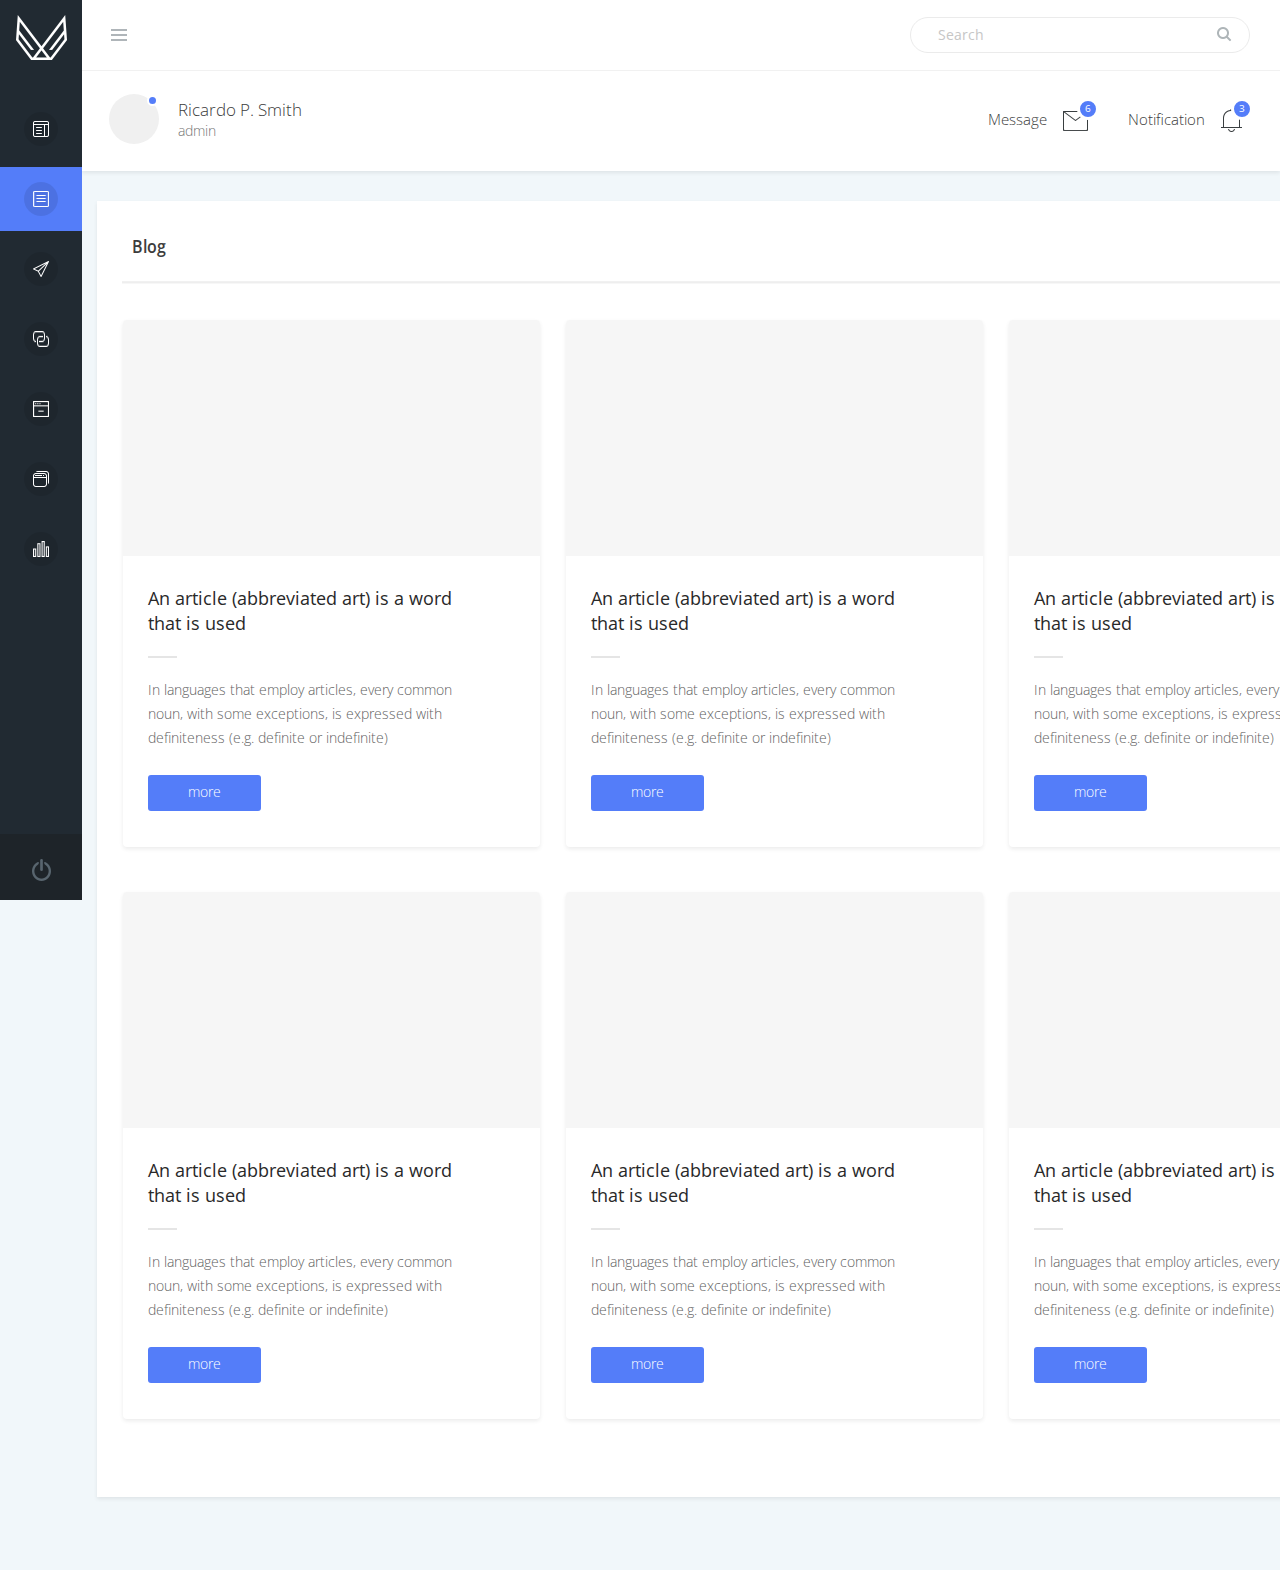
==== Blog-2/index.html @ 5e5a067c "Fit sidebar height to window" ====
<!DOCTYPE html>
  <head>
    <title>Blog</title>
    <meta charset = "UTF-8">
    <meta name="viewport" content="width=device-width, initial-scale=1.0">
    <link rel='stylesheet' href='https://fonts.googleapis.com/css?family=Open Sans'>
    <link rel='stylesheet' href='style.css'/>
    <script src="https://ajax.googleapis.com/ajax/libs/jquery/3.3.1/jquery.min.js"></script>
    <script src="script.js"></script>
  </head>
  <body>

    <!-- Header -->
    <header>
      <!-- Toggle button -->
      <button id="toggle">
        <div class="line"></div>
        <div class="line"></div>
        <div class="line"></div>
      </button>

      <!-- Search form -->
      <form id="search">
        <input type="text" placeholder="Search">
        <button>
          <img src="images/header/search.png" alt="search icon">
        </button>
      </form>
      
      <div class="divider"></div>

      <!-- Profile -->
      <div class="profile">
        <div class="avatar">
          <div class="online"></div>
        </div>
        <p class="name">
          Ricardo P. Smith
          <span class="admin">admin</span>
        </p>
      </div>

      <!-- Notifications -->
      <!-- Message -->
      <div class="notifications">
        <a href="#" class="message">
          Message
          <img src="images/header/mail.png" alt="mail icon">
          <div class="online">
            <span>6</span>
          </div>
        </a>

        <!-- Notification -->
        <a href="#" class="notification">
          Notification
          <img src="images/header/notification.png" alt="notification icon">
          <div class="online">
            <span>3</span>
          </div>
        </a>
      </div>
    </header>

    <!-- Sidebar -->
    <aside class="small">
      <img class="logo" src="images/sidebar/logo.png">
      <h1 class="title">Foxy</h1>

      <!-- Navigation -->
      <nav>
        <a href="#">
          <div class="circle">
            <img src="images/sidebar/layouts.png" alt="icon">
          </div>
          <span class="name">Layouts</span>
          <span class="plus">+</span>
          <span class="minus">-</span>
        </a>
        <a href="#" class="active">
          <div class="circle">
            <img src="images/sidebar/pages.png" alt="icon">
          </div>
          <span class="name">Pages</span>
          <span class="plus">+</span>
          <span class="minus">-</span>          
        </a>
        <a href="#">
          <div class="circle">
            <img src="images/sidebar/apps.png" alt="icon">
          </div>
          <span class="name">Apps</span>
          <span class="plus">+</span>
          <span class="minus">-</span>
        </a>
        <a href="#">
          <div class="circle">
            <img src="images/sidebar/widgets.png" alt="icon">
          </div>
          <span class="name">Widgets</span>
          <span class="plus">+</span>
          <span class="minus">-</span>
        </a>
        <a href="#">
          <div class="circle">
            <img src="images/sidebar/forms.png" alt="icon">
          </div>
          <span class="name">Forms</span>
          <span class="plus">+</span>
          <span class="minus">-</span>
        </a>
        <a href="#">
          <div class="circle">
            <img src="images/sidebar/tables.png" alt="icon">
          </div>
          <span class="name">Tables</span>
          <span class="plus">+</span>
          <span class="minus">-</span>
        </a>
        <a href="#">
          <div class="circle">
            <img src="images/sidebar/charts.png" alt="icon">
          </div>
          <span class="name">Charts</span>
          <span class="plus">+</span>
          <span class="minus">-</span>
        </a>
        <!-- Logout -->
        <a href="#" class="logout">
          <img src="images/sidebar/logout.png" alt="icon">
          <span>Logout</span>
        </a>
        
        <!-- 2nd column -->
        <div class="col2">
          <a href="#">Errors<div class="dot"></div></a>
          <a href="#" class="active">Gallery<div class="dot"></div></a>
          <a href="#">FAQ</a>
          <a href="#">Search</a>
          <a href="#">Forgot Password<div class="dot"></div></a>
          <a href="#">Login<div class="dot"></div></a>
          <a href="#">Registration</a>
          <a href="#">User List</a>
          <a href="#">E-mail</a>
          <a href="#">Blank Page</a>
        </div>
      </nav>
    </aside>
    
    <!-- Main -->
    <main>
      <section class="blog">
        <h2 class="title">Blog</h1>
        <div class="articles"></div>
      </section>
    </main>
    
  </body>
</html>
---- Blog-2/style.css ----
* {
  box-sizing: border-box;
}

body {
  margin: 0px;
  padding: 0px 0px 0px 82px;
  background-color: #F1F7FA;
  width: 100%;
}

a:link, a:visited {
  text-decoration: none;
}

a:active {
  outline: none;
}

button {
  border: none;
  background-color: transparent;
  cursor: pointer;
  overflow: hidden;
}

header {
  background-color: #ffffff;
  box-shadow: 0px 2px 4px 0px rgba(0, 0, 0, 0.08);
  width: 100%;
  height: 171px;
  overflow: hidden;
  clear: both;
}

header #toggle {
  padding: 5px;
  float: left;
  margin: 24px;
}

header #toggle .line {
  width: 16px;
  height: 2px;
  margin-bottom: 3px;
  background-color: #afb5b9;
}

header #toggle .line:nth-of-type(3) {
  margin-bottom: 0px;
}

header #search {
  border-style: solid;
  border-width: 1px;
  border-color: #ebebeb;
  border-radius: 25px;
  width: 340px;
  height: 36px;
  background-color: rgba(236, 239, 241, 0);
  position: relative;
  float: right;
  margin: 17px 30px;
}

header #search input {
  color: #c6c6c6;
  font-family: "Open Sans";
  font-size: 14px;
  font-weight: 400;
  text-align: left;
  border: none;
  height: 30px;
  width: 260px;
  position: absolute;
  top: 2px;
  left: 25px;
  padding-bottom: 3px;
}

header #search ::placeholder {
  color: #c6c6c6;
  opacity: 1;
}

header #search button {
  margin: 0px;
  padding: 0px;
  background-color: transparent;
  border: none;
  width: 30px;
  height: 30px;
  padding: 7px;
  overflow: hidden;
  cursor: pointer;
  position: absolute;
  top: 2px;
  right: 10px;
}

header .divider {
  height: 1px;
  width: 100%;
  clear: both;
  background-color: #f1f1f1;
}

header .profile {
  display: inline-block;
  margin: 18px 0px 0px 22px;
  padding: 5px;
}

header .profile .avatar {
  display: inline-block;
  border-radius: 50%;
  background-color: #f0f0f0;
  width: 50px;
  height: 50px;
  position: relative;
  vertical-align: top;
}

header .profile .online {
  display: inline-block;
  border-radius: 50%;
  border-style: solid;
  border-color: #ffffff;
  background-color: #547df9;
  width: 11px;
  height: 11px;
  border-width: 2px;
  position: absolute;
  top: 1px;
  right: 1px;
}

header .profile .name, header .profile .admin {
  text-align: left;
  font-family: "Open Sans";
  font-weight: 300;
  margin: 0px;
  padding: 0px;
}

header .profile .name {
  display: inline-block;
  color: #3c3c3c;
  font-size: 17px;
  margin: 4px 0px 0px 15px;
}

header .profile .admin {
  display: block;
  color: #757575;
  font-size: 14px;
}

header .notifications {
  float: right;
  margin: 38px 2px 0px 0px;
}

header .notifications .message, header .notifications .notification {
  display: inline-block;
  font-family: "Open Sans";
  color: #3c3c3c;
  font-size: 15px;
  font-weight: 300;
  text-align: left;
  margin: 0px 36px 0px 0px;
  position: relative;
}

header .notifications .message img, header .notifications .notification img {
  vertical-align: middle;
  margin: 0px 0px 0px 12px;
}

header .notifications .message .online, header .notifications .notification .online {
  display: inline-block;
  border-radius: 50%;
  border-style: solid;
  border-color: #ffffff;
  background-color: #547df9;
  width: 22px;
  height: 22px;
  border-width: 3px;
  position: absolute;
  top: -11px;
  right: -11px;
  text-align: center;
}

header .notifications .message span, header .notifications .notification span {
  font-family: "Open Sans";
  color: white;
  font-size: 10px;
  font-weight: 400;
  text-align: center;
  vertical-align: top;
}

main {
  display: inline-block;
  width: 100%;
  margin: 0px;
  padding: 15px 0px 50px;
  text-align: center;
  max-height: 1850px;
  overflow: hidden;
}

main .blog {
  display: inline-block;
  background-color: white;
  box-shadow: 0px 2px 4px 0px rgba(0, 0, 0, 0.08);
  width: 1355px;
  height: 1296px;
  padding: 25px;
  margin: 15px;
  overflow: hidden;
}

main .blog .title {
  font-family: "Open Sans";
  color: #3c3c3c;
  font-size: 16px;
  font-weight: 600;
  text-align: left;
  transform: scaleY(1.1279);
  padding: 10px 10px 20px;
  margin: 0px;
  border-bottom: 2px solid #eeeeee;
}

main .blog .articles {
  width: 100%;
  display: grid;
  grid-template-columns: repeat(auto-fill, minmax(417px, 1fr));
  grid-template-rows: repeat(auto-fit, 1fr);
  grid-gap: 45px 25px;
  justify-items: center;
  padding: 40px 0px;
}

main .blog .articles .box {
  border-radius: 4px;
  background-color: white;
  box-shadow: 0px 2px 4px 0px rgba(0, 0, 0, 0.08);
  width: 417px;
  height: 527px;
  padding: 0px;
  margin: 0px;
  text-align: left;
  overflow: hidden;
  max-width: 100%;
}

main .blog .articles .box .background {
  width: 100%;
  height: 236px;
  background-color: #f6f6f6;
}

main .blog .articles .box .content {
  width: 100%;
  background-color: white;
  padding: 30px 70px 30px 25px;
}

main .blog .articles .box .content .box-title {
  font-family: "Open Sans";
  color: #292929;
  font-size: 18px;
  font-weight: 400;
  line-height: 25px;
  text-align: left;
  padding: 0px;
  margin: 0px 0px 20px;
}

main .blog .articles .box .content .line {
  background-color: #e5e5e5;
  width: 29px;
  height: 2px;
  margin: 0px 0px 20px;
}

main .blog .articles .box .content .text {
  font-family: "Open Sans";
  color: #626262;
  font-size: 14px;
  font-weight: 300;
  line-height: 24px;
  text-align: left;
  padding: 0px;
  margin: 0px 0px 25px;
}

main .blog .articles .box .content .more {
  display: inline-block;
  border-radius: 3px;
  background-color: #547df9;
  color: white;
  width: 113px;
  height: 36px;
  font-family: "Open Sans";
  font-size: 14px;
  font-weight: 300;
  line-height: 24px;
  text-align: center;
  margin: 0px;
  padding: 5px 0px;
}

aside {
  width: 250px;
  height: 100%;
  position: fixed;
  top: 0;
  left: 0;
  background-color: #212a32;
  padding: 15px 10px;
}

aside.shadow {
  background: linear-gradient(90deg, transparent 87%, rgba(0, 0, 0, 0.01) 88%, rgba(0, 0, 0, 0.3) 100%);
  background-color: #212a32;
}

aside .logo {
  display: inline-block;
  margin: 0px 0px 0px 6px;
}

aside .title {
  display: inline-block;
  font-family: 'Montserrat', sans-serif;
  color: white;
  font-size: 22px;
  font-weight: 700;
  line-height: 20px;
  letter-spacing: 1px;
  text-align: left;
  vertical-align: top;
  margin: 15px 0px 0px 15px;
}

aside nav {
  margin-top: 30px;
}

aside nav > a {
  display: inline-block;
  height: 64px;
  width: 100%;
  margin: 3px 0px;
  border-radius: 5px;
  clear: both;
}

aside nav > a:hover {
  background-color: rgba(0, 0, 0, 0.09);
}

aside nav > a.active {
  background-color: #2a3845;
}

aside nav > a.current {
  box-shadow: 0px 0px 15px 5px rgba(0, 0, 0, 0.15);
}

aside nav > a.current .plus {
  display: none;
}

aside nav > a.current .minus {
  display: inline-block;
}

aside nav > a .circle {
  display: inline-block;
  border-radius: 50%;
  background-color: rgba(0, 0, 0, 0.09);
  width: 34px;
  height: 34px;
  margin: 15px 0px 0px 14px;
  overflow: hidden;
}

aside nav > a .circle img {
  width: 16px;
  height: 16px;
  margin: 9px;
}

aside nav > a .name {
  display: inline-block;
  font-family: "Open Sans";
  color: white;
  font-size: 14px;
  font-weight: 500;
  line-height: 20px;
  text-align: left;
  vertical-align: top;
  margin: 21px 0px 0px 15px;
}

aside nav > a .plus, aside nav > a .minus {
  display: inline-block;
  width: 15px;
  float: right;
  color: white;
  font-weight: 600;
  font-size: 18px;
  margin: 20px 25px 0px;
  text-align: center;
}

aside nav > a .minus {
  display: none;
  font-size: 30px;
  margin-top: 10px;
}

aside nav > a.logout {
  display: inline-block;
  width: 100%;
  height: 66px;
  margin: 0px;
  border-radius: 0;
  background-color: #1e2429;
  position: absolute;
  bottom: 0;
  left: 0;
}

aside nav > a.logout.shadow {
  background: linear-gradient(90deg, transparent 87%, rgba(0, 0, 0, 0.01) 88%, rgba(0, 0, 0, 0.3) 100%);
  background-color: #1e2429;
}

aside nav > a.logout img {
  margin: 25px 0px 0px 25px;
  vertical-align: bottom;
}

aside nav > a.logout span {
  display: inline-block;
  font-family: "Open Sans";
  color: #4f5a62;
  font-size: 14px;
  font-weight: 400;
  line-height: 20px;
  text-align: left;
  margin-left: 10px;
}

aside nav .col2 {
  display: none;
  width: 261px;
  height: 100%;
  padding: 50px 20px;
  background-color: #2a3845;
  position: fixed;
  top: 0;
  left: 230px;
  z-index: 1;
}

aside nav .col2.visible {
  display: block;
}

aside nav .col2 > a {
  display: inline-block;
  width: 221px;
  height: 36px;
  margin: 4px 0px;
  padding: 8px 10px;
  font-family: "Open Sans";
  color: white;
  font-size: 14px;
  font-weight: 400;
  border-radius: 5px;
  text-align: left;
  position: relative;
}

aside nav .col2 > a:hover {
  background-color: rgba(0, 0, 0, 0.09);
}

aside nav .col2 > a.active {
  background-color: #496fdf;
}

aside nav .col2 > a .dot {
  border-radius: 50%;
  background-color: #ffffff;
  width: 6px;
  height: 6px;
  position: absolute;
  top: 14px;
  right: 10px;
}

aside.small {
  width: 82px;
  padding: 0px;
  text-align: center;
}

aside.small a {
  border-radius: 0;
}

aside.small a.active {
  background-color: #547df9;
  box-shadow: none;
}

aside.small .title, aside.small nav span, aside.small .logout span {
  display: none;
}

aside.small .logo, aside.small nav .circle {
  margin: 15px 0px 0px;
}

aside.small .logout img {
  margin: 25px 0px 0px;
}
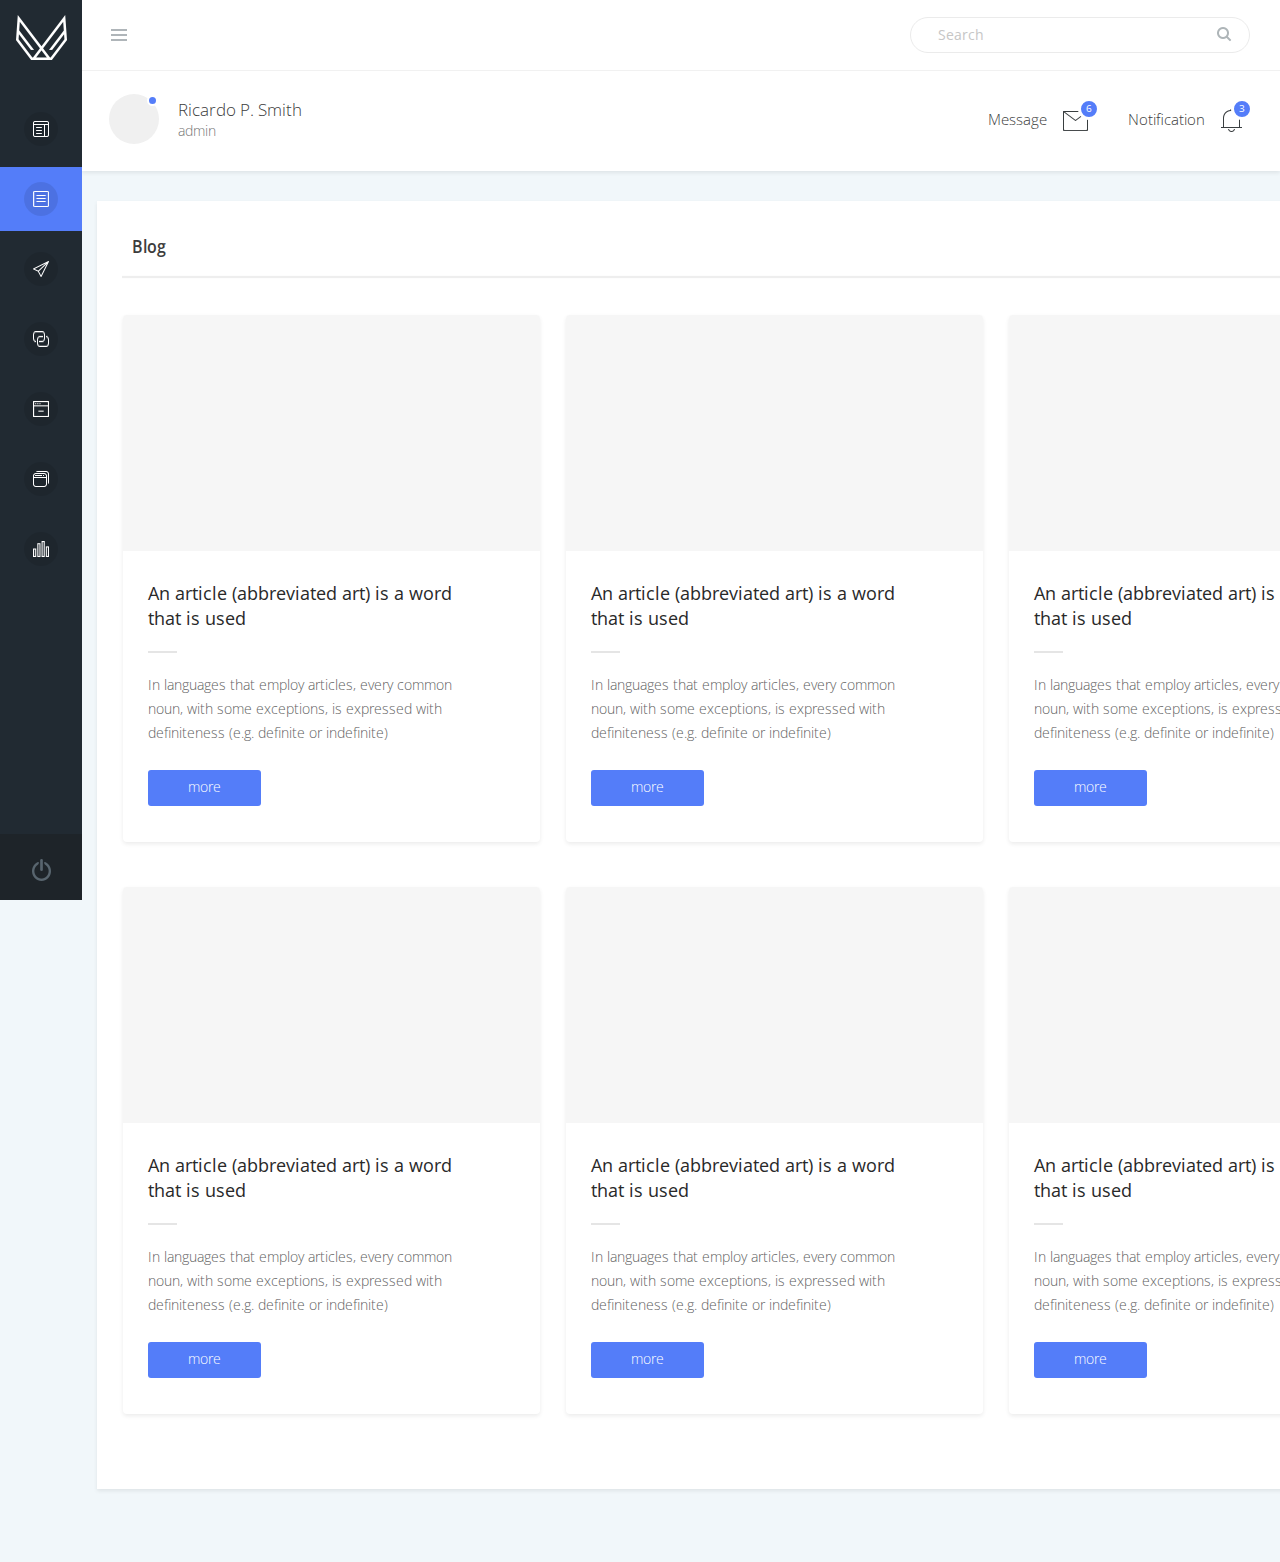
==== commit eb4cfb93: "Flexible size on notifications and blog container" ====
--- a/Blog-2/index.html
+++ b/Blog-2/index.html
@@ -46,18 +46,14 @@
         <a href="#" class="message">
           Message
           <img src="images/header/mail.png" alt="mail icon">
-          <div class="online">
-            <span>6</span>
-          </div>
+          <span>6</span>
         </a>
 
         <!-- Notification -->
         <a href="#" class="notification">
           Notification
           <img src="images/header/notification.png" alt="notification icon">
-          <div class="online">
-            <span>3</span>
-          </div>
+          <span>3</span>
         </a>
       </div>
     </header>
--- a/Blog-2/style.css
+++ b/Blog-2/style.css
@@ -177,28 +177,26 @@
   margin: 0px 0px 0px 12px;
 }
 
-header .notifications .message .online, header .notifications .notification .online {
-  display: inline-block;
-  border-radius: 50%;
+header .notifications .message span, header .notifications .notification span {
+  display: inline-block;
+  border-width: 3px;
   border-style: solid;
   border-color: #ffffff;
+  border-radius: 25px;
   background-color: #547df9;
-  width: 22px;
-  height: 22px;
-  border-width: 3px;
   position: absolute;
   top: -11px;
-  right: -11px;
+  left: 90%;
   text-align: center;
-}
-
-header .notifications .message span, header .notifications .notification span {
   font-family: "Open Sans";
   color: white;
   font-size: 10px;
   font-weight: 400;
-  text-align: center;
-  vertical-align: top;
+  height: 22px;
+  min-width: 22px;
+  max-width: 47px;
+  overflow: hidden;
+  padding: 0px 5px;
 }
 
 main {
@@ -207,7 +205,6 @@
   margin: 0px;
   padding: 15px 0px 50px;
   text-align: center;
-  max-height: 1850px;
   overflow: hidden;
 }
 
@@ -216,7 +213,6 @@
   background-color: white;
   box-shadow: 0px 2px 4px 0px rgba(0, 0, 0, 0.08);
   width: 1355px;
-  height: 1296px;
   padding: 25px;
   margin: 15px;
   overflow: hidden;
@@ -229,7 +225,7 @@
   font-weight: 600;
   text-align: left;
   transform: scaleY(1.1279);
-  padding: 10px 10px 20px;
+  padding: 10px 10px 15px;
   margin: 0px;
   border-bottom: 2px solid #eeeeee;
 }
@@ -241,7 +237,7 @@
   grid-template-rows: repeat(auto-fit, 1fr);
   grid-gap: 45px 25px;
   justify-items: center;
-  padding: 40px 0px;
+  padding: 40px 0px 50px;
 }
 
 main .blog .articles .box {
